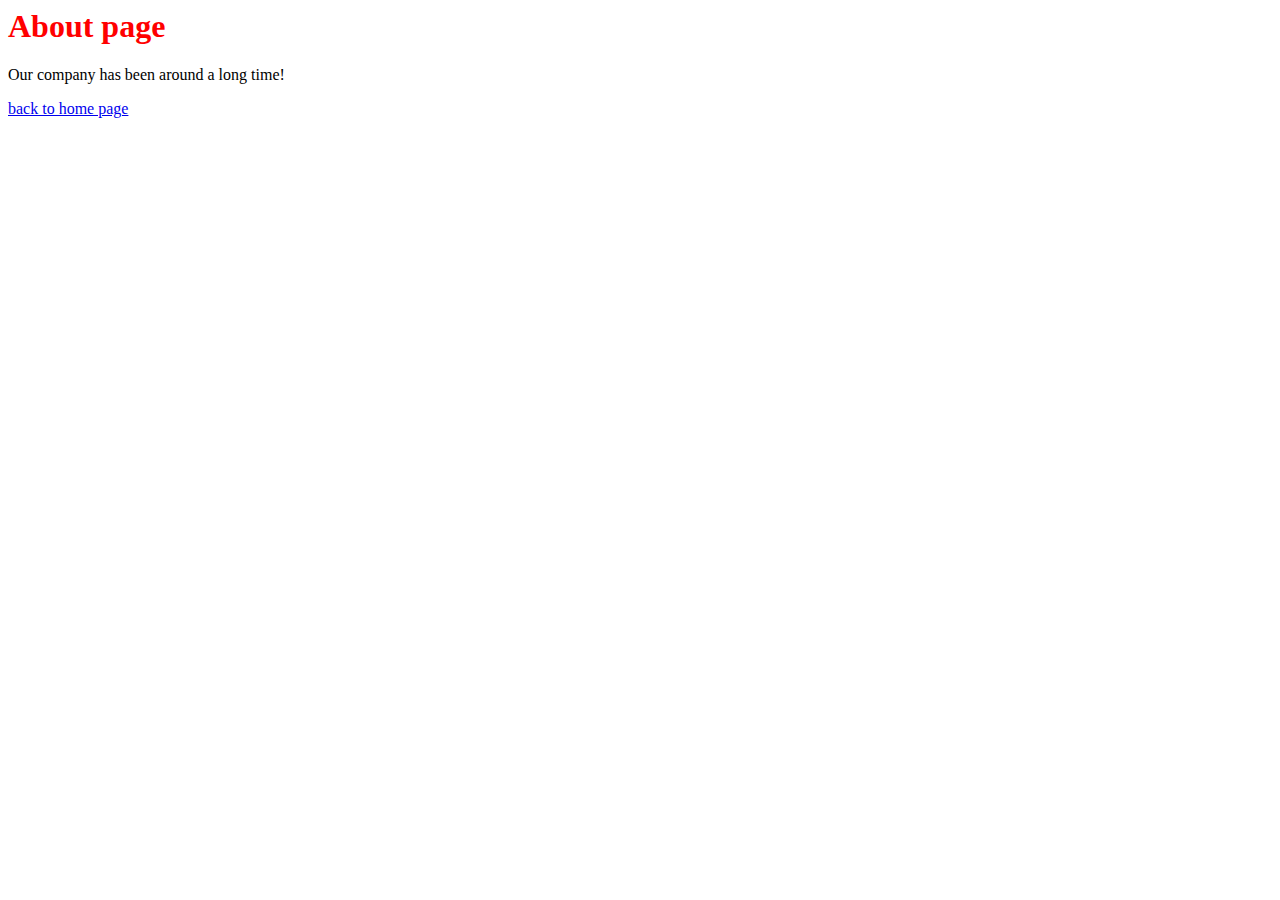
==== about.html @ 91cf86a3 "Initial creation of repo" ====
<html lang="en">
<head>
    <meta charset="UTF-8">
    <meta name="viewport" content="width=device-width, initial-scale=1.0">
    <title>GB TEST!!!</title>
    <link rel="stylesheet" href="style.css">
</head>
<body>
    <h1>About page</h1>
    <p>Our company has been around a long time!</p>
    <p><a href="index.html">back to home page</a></p>
</body>
</html>
---- style.css ----
h1 {
    color: red;
}

.photos img {
    width: 100%;
}

.photos {
    display:grid;
    grid-template-columns: 1fr 1fr 1fr;
    grid-column-gap: 50px;
}
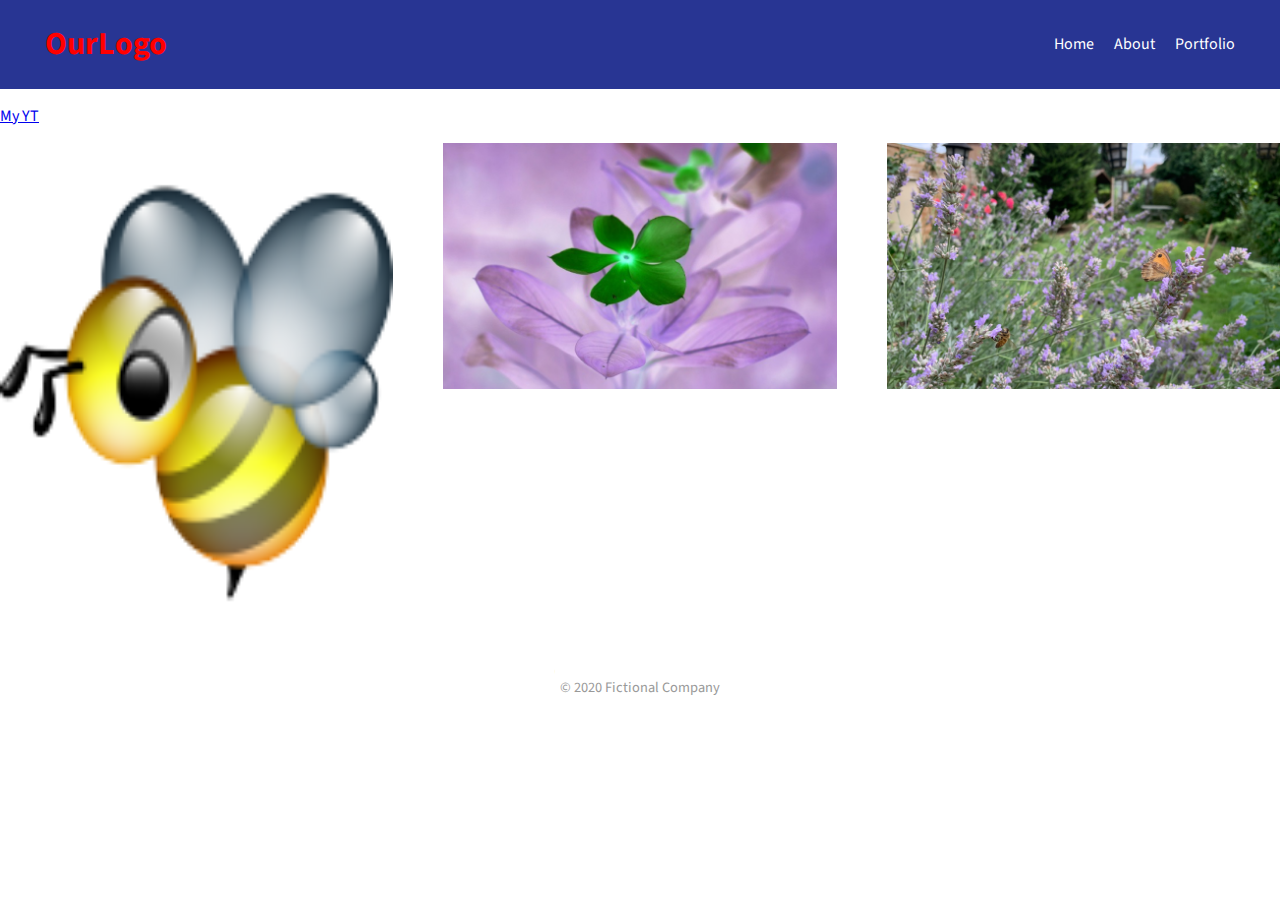
==== commit 572f2e2a: "Updates" ====
--- a/about.html
+++ b/about.html
@@ -4,10 +4,28 @@
     <meta name="viewport" content="width=device-width, initial-scale=1.0">
     <title>GB TEST!!!</title>
     <link rel="stylesheet" href="style.css">
+    <link href="https://fonts.googleapis.com/css2?family=Source+Sans+Pro:ital,wght@0,400;0,700;1,400&display=swap" rel="stylesheet">
 </head>
 <body>
-    <h1>About page</h1>
-    <p>Our company has been around a long time!</p>
-    <p><a href="index.html">back to home page</a></p>
+    <div class="header">
+      <h1>OurLogo</h1>
+      <ul class="nav">
+        <li><a href="index.html">Home</a></li>
+        <li><a href="about.html">About</a></li>
+        <li><a href="#">Portfolio</a></li>
+      </ul>
+    </div>
+    <p><a target="_blank" href="https://www.youtube.com/channel/UCHEeuPi3G2te_Ej5ULawiZg">My YT</a></p>
+    <div class="photos">
+        <img height="500px" src="images/bee.ico" alt="bbbbbbbbbb">
+        <img src="images/flower 1.jpg" alt="flower">
+        <img src="images/lavender_small.jpg" alt="lavender">
+    </div>
+    
+    <div class="footer">
+      <p>&copy; 2020 Fictional Company</p>
+    </div>
 </body>
-</html>+</html>
+
+
--- a/style.css
+++ b/style.css
@@ -1,3 +1,106 @@
+body {
+    margin: 0;
+    font-family: "Source Sans Pro", sans-serif;
+  }
+  
+  .header {
+    padding: 0 45px;
+    background-color: #283593;
+    color: #FFF;
+    display: flex;
+    justify-content: space-between;
+    align-items: center;
+    flex-wrap: wrap;
+  }
+  
+  .nav a {
+    color: #FFF;
+    text-decoration: none;
+    display: block;
+    transition: all 0.3s ease-out;
+  }
+  
+  .nav a:hover {
+    color: #c5cae9;
+    transform: rotate(6deg);
+  }
+  
+  .nav {
+    list-style: none;
+    margin: 0;
+    padding: 0;
+    display: flex;
+  }
+  
+  .nav li {
+    margin-left: 20px;
+  }
+  
+  .hero {
+    background-color: #c5cae9;
+    padding: 60px 45px;
+    display: flex;
+    justify-content: center;
+  }
+  
+  .hero-inner {
+    max-width: 760px;
+  }
+  
+  .hero h1 {
+    font-weight: normal;
+    font-size: 4rem;
+    margin: 0;
+  }
+  
+  .hero p {
+    font-size: 1.18rem;
+    line-height: 1.6;
+  }
+  
+  .button {
+    background-color: #3949ab;
+    color: #FFF;
+    text-decoration: none;
+    padding: 12px 20px;
+    border-radius: 8px;
+    font-size: 1.18rem;
+    display: inline-block;
+  }
+  
+  .features {
+    background-color: #e8eaf6;
+    padding: 60px 45px;
+  }
+  
+  .features-inner {
+    max-width: 1200px;
+    margin: 0 auto;
+    display: grid;
+    grid-template-columns: repeat(auto-fit, minmax(300px, 1fr));
+    grid-column-gap: 45px;
+    grid-row-gap: 45px;
+  }
+  
+  .featured-item h3 {
+    color: #283593;
+    font-size: 1.5rem;
+    font-weight: normal;
+    margin: 0;
+  }
+  
+  .featured-item p {
+    margin: 0;
+    line-height: 1.6;
+    color: #333;
+  }
+  
+  .footer {
+    text-align: center;
+    padding: 20px 0;
+    color: #999;
+    font-size: .9rem;
+  }
 h1 {
     color: red;
 }
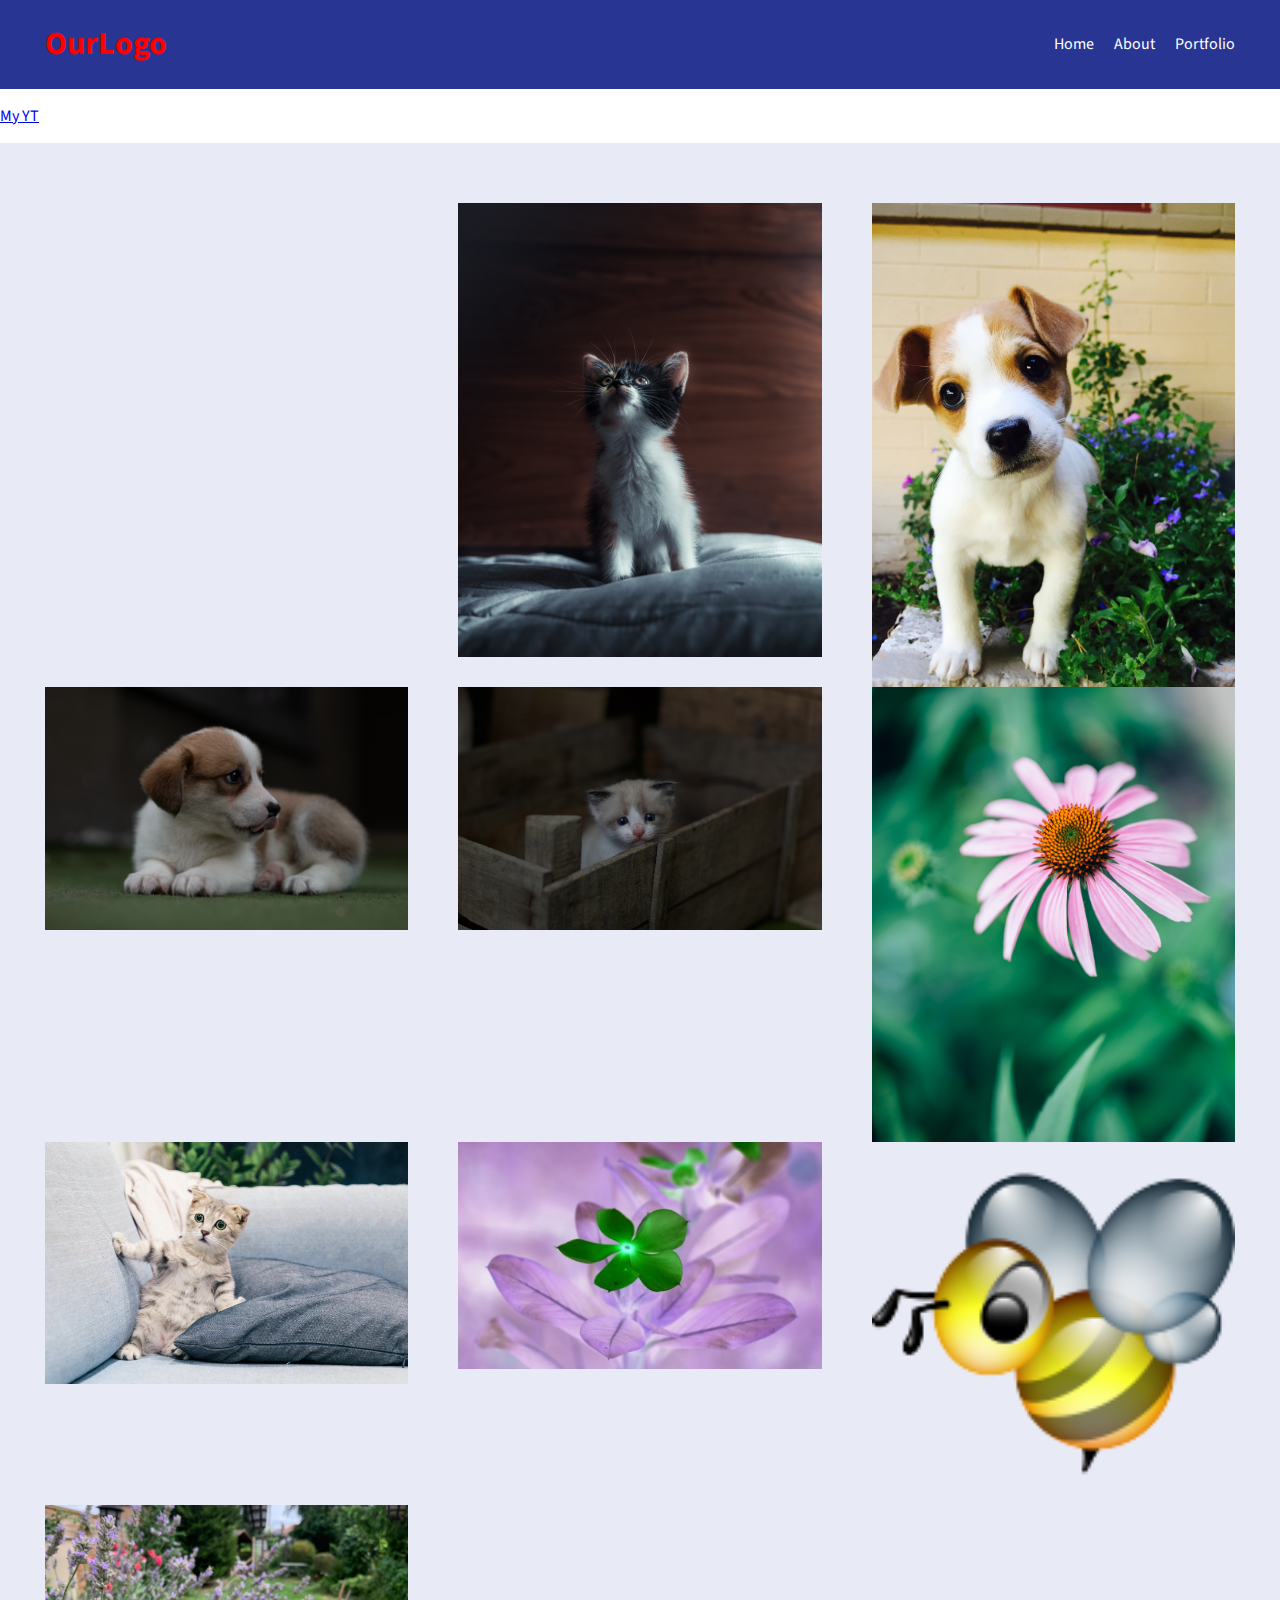
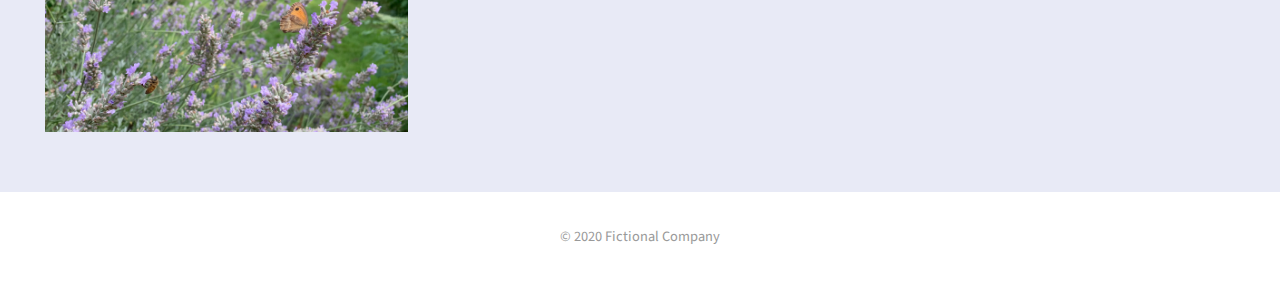
==== commit c26f0532: "Added images and better viewer" ====
--- a/about.html
+++ b/about.html
@@ -16,10 +16,18 @@
       </ul>
     </div>
     <p><a target="_blank" href="https://www.youtube.com/channel/UCHEeuPi3G2te_Ej5ULawiZg">My YT</a></p>
-    <div class="photos">
-        <img height="500px" src="images/bee.ico" alt="bbbbbbbbbb">
-        <img src="images/flower 1.jpg" alt="flower">
-        <img src="images/lavender_small.jpg" alt="lavender">
+    <div class="photos features">
+        <div class="features-inner"></div>
+            <img src="images/ardi-evans-BdmtjJ4sjOQ-unsplash.jpg" alt="kitty1">
+            <img src="images/david-clarke-sVtcRzphxbk-unsplash.jpg" alt="poochy1">
+            <img src="images/dong-cheng-u8bLZX6q3E4-unsplash.jpg" alt="puppy2">
+            <img src="images/george-bonev-EcBBbfNpeYA-unsplash.jpg" alt="kitty3">
+            <img src="images/kyle-cleveland-eQ7LC6THLzI-unsplash.jpg" alt="flower2">
+            <img src="images/tran-mau-tri-tam--81lVsfM4gQ-unsplash.jpg" alt="kitty2">
+            <img src="images/flower 1.jpg" alt="flower1">
+            <img src="images/bee.ico" alt="bbbbbbbbbb">
+            <img src="images/lavender_small.jpg" alt="lavender">
+        </div>
     </div>
     
     <div class="footer">
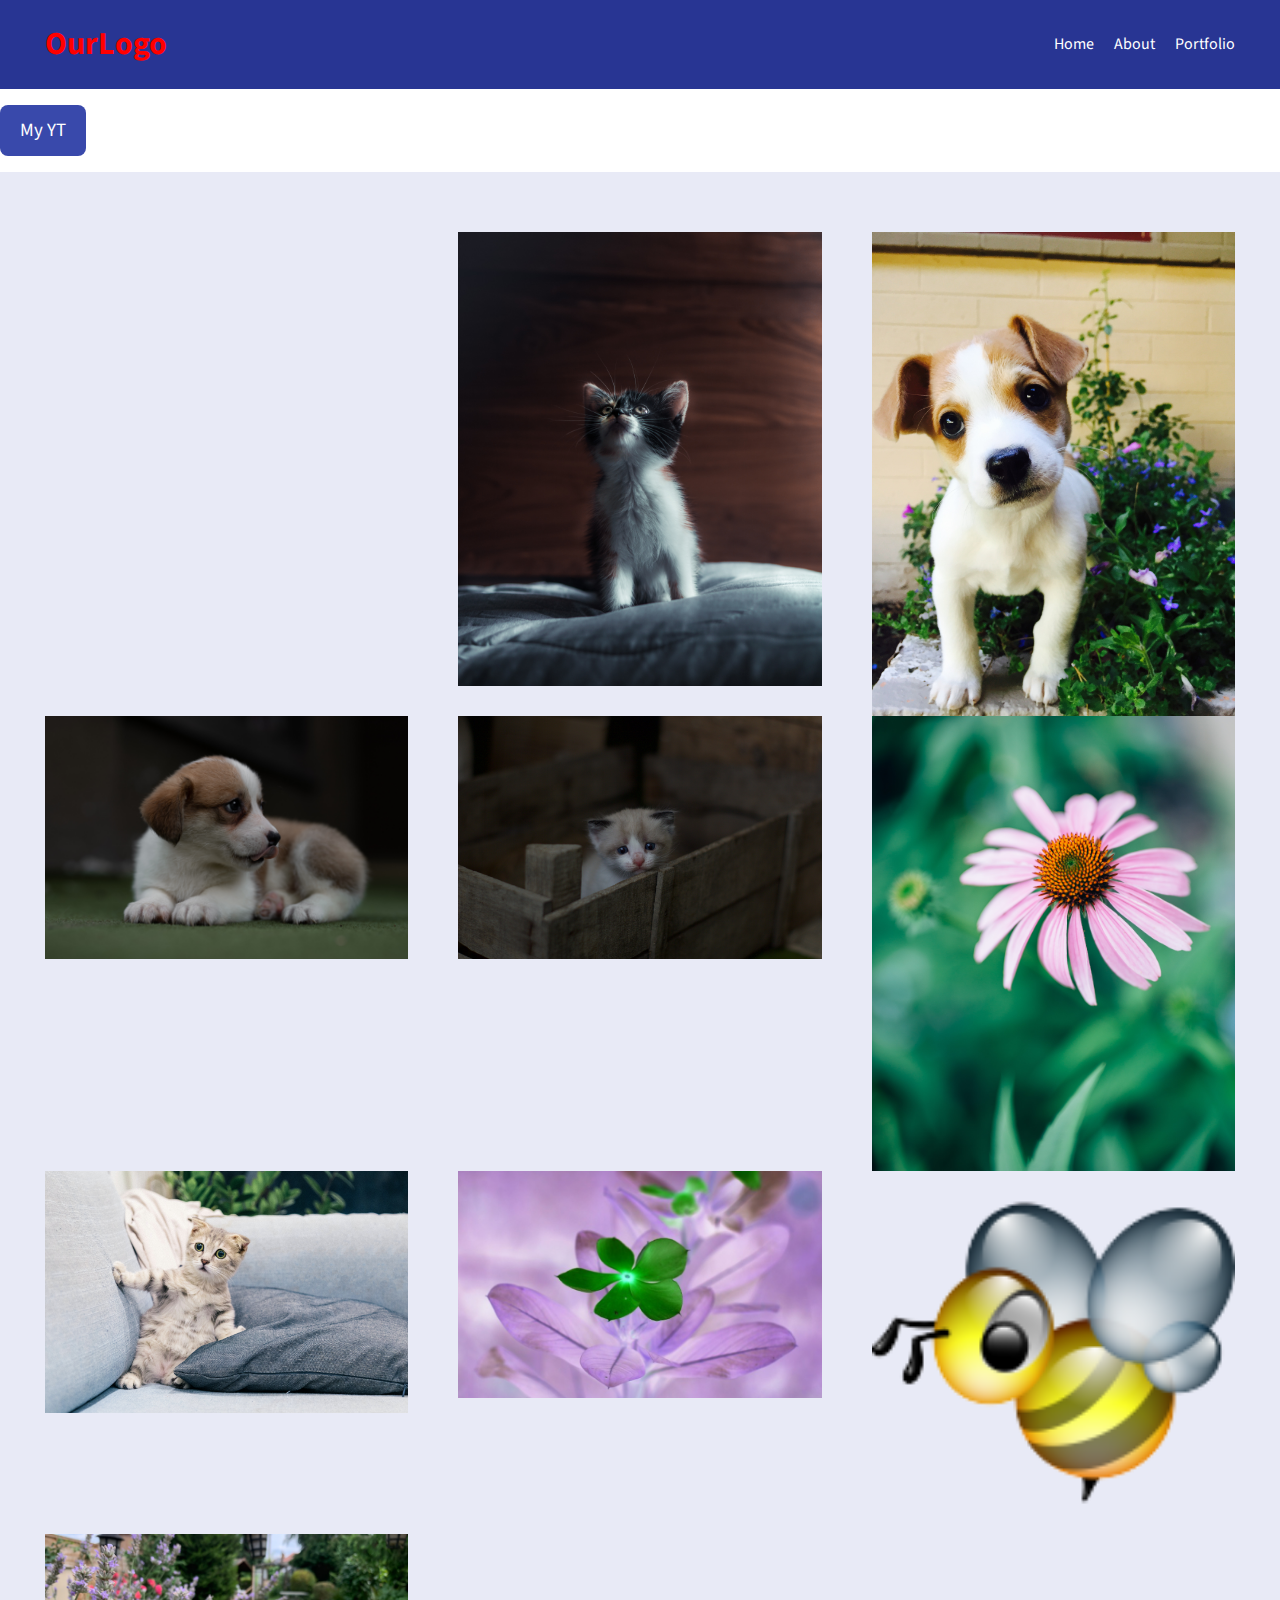
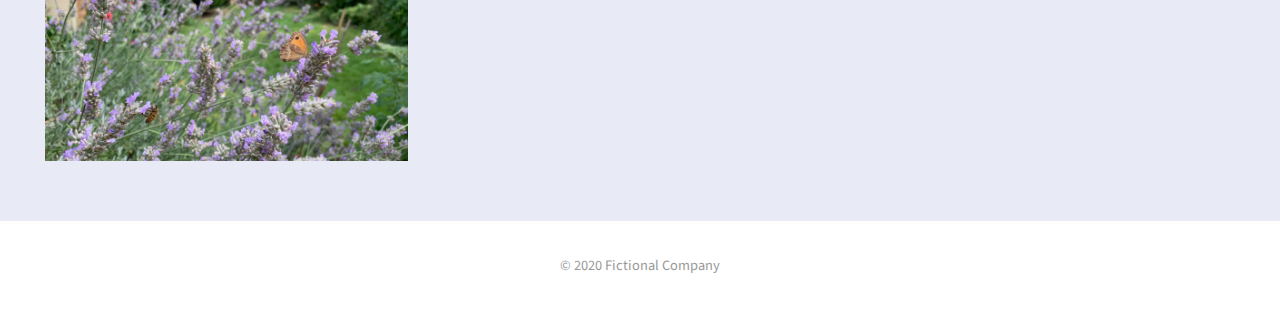
==== commit 194bddb6: "Img display changes" ====
--- a/about.html
+++ b/about.html
@@ -15,7 +15,7 @@
         <li><a href="#">Portfolio</a></li>
       </ul>
     </div>
-    <p><a target="_blank" href="https://www.youtube.com/channel/UCHEeuPi3G2te_Ej5ULawiZg">My YT</a></p>
+    <p><a class=button target="_blank" href="https://www.youtube.com/channel/UCHEeuPi3G2te_Ej5ULawiZg">My YT</a></p>
     <div class="photos features">
         <div class="features-inner"></div>
             <img src="images/ardi-evans-BdmtjJ4sjOQ-unsplash.jpg" alt="kitty1">
--- a/style.css
+++ b/style.css
@@ -78,8 +78,12 @@
     margin: 0 auto;
     display: grid;
     grid-template-columns: repeat(auto-fit, minmax(300px, 1fr));
-    grid-column-gap: 45px;
-    grid-row-gap: 45px;
+    grid-column-gap: 25px;
+    grid-row-gap: 25px;
+  }
+
+  .features-inner img {
+      max-width: 275px;
   }
   
   .featured-item h3 {
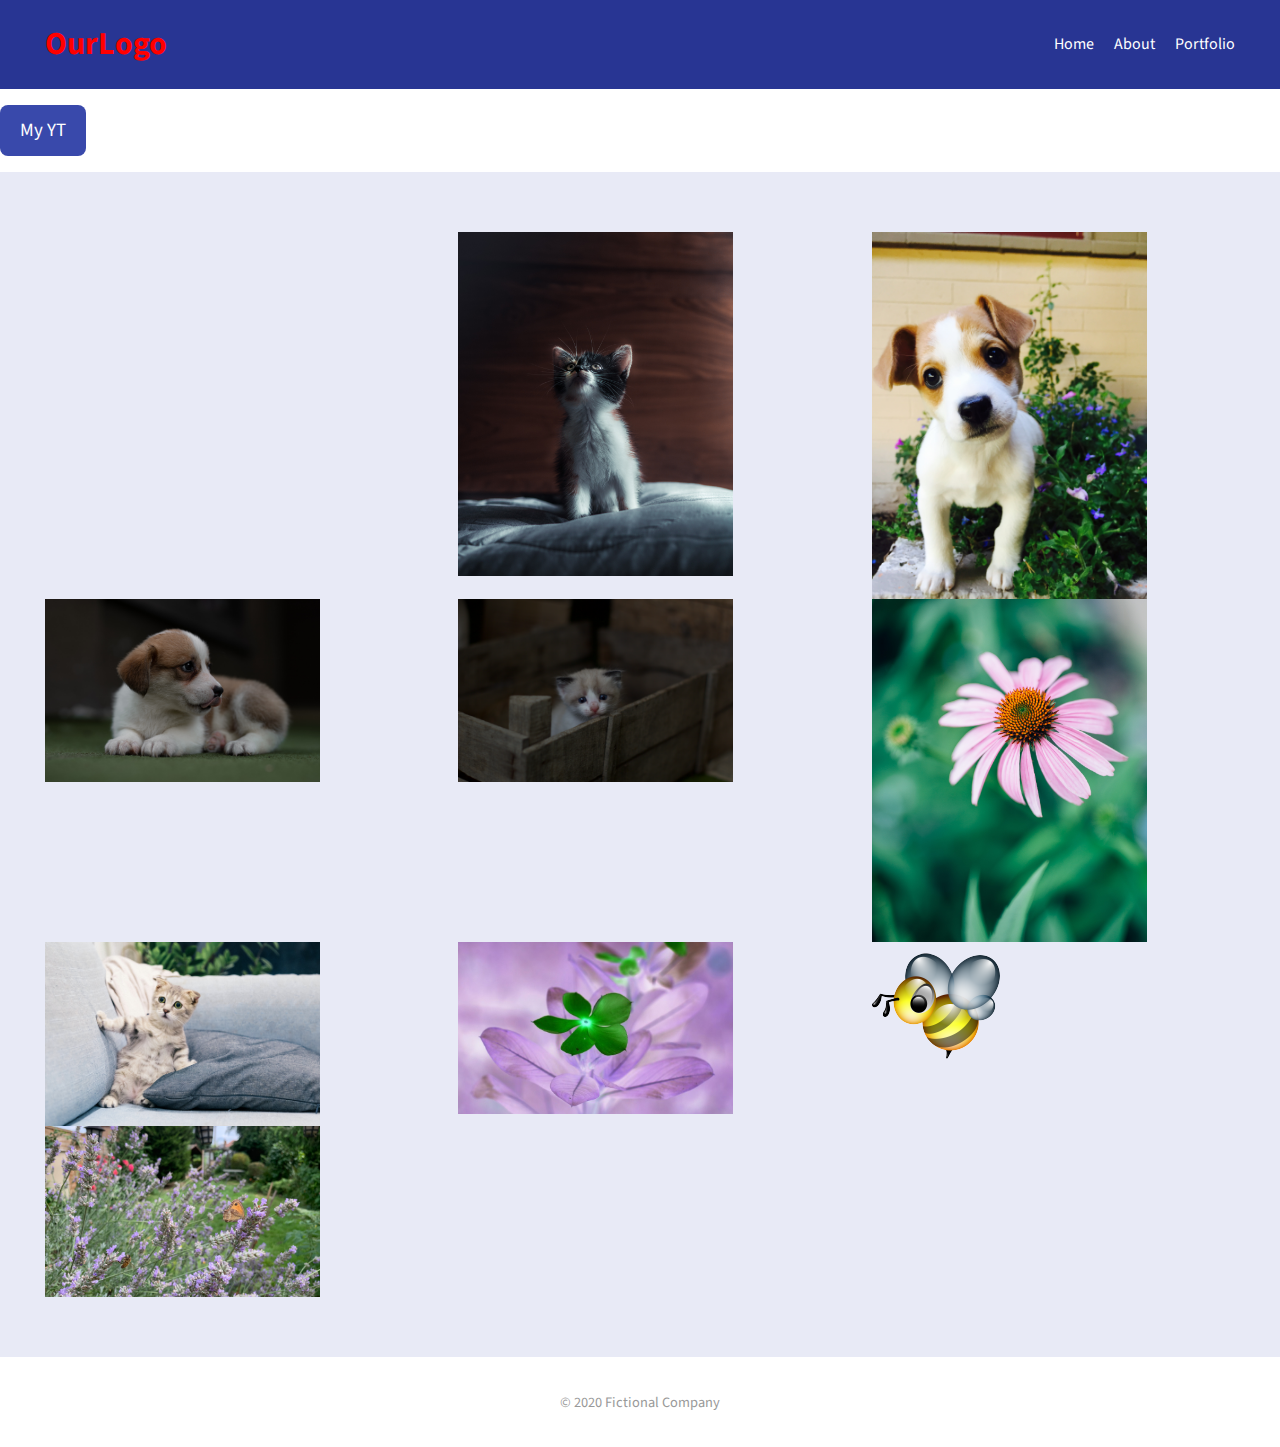
==== commit c9f7e797: "Add portfolio page" ====
--- a/about.html
+++ b/about.html
@@ -12,7 +12,7 @@
       <ul class="nav">
         <li><a href="index.html">Home</a></li>
         <li><a href="about.html">About</a></li>
-        <li><a href="#">Portfolio</a></li>
+        <li><a href="portfolio.html">Portfolio</a></li>
       </ul>
     </div>
     <p><a class=button target="_blank" href="https://www.youtube.com/channel/UCHEeuPi3G2te_Ej5ULawiZg">My YT</a></p>
--- a/style.css
+++ b/style.css
@@ -82,10 +82,6 @@
     grid-row-gap: 25px;
   }
 
-  .features-inner img {
-      max-width: 275px;
-  }
-  
   .featured-item h3 {
     color: #283593;
     font-size: 1.5rem;
@@ -110,11 +106,23 @@
 }
 
 .photos img {
-    width: 100%;
+    max-width: 275px;
 }
 
 .photos {
     display:grid;
     grid-template-columns: 1fr 1fr 1fr;
     grid-column-gap: 50px;
+}
+
+.section {
+  padding: 100px 20px;
+}
+
+.container {
+  max-width: 700px;
+  margin: 0 auto;
+  background-color: #FFF;
+  padding: 50px 80px;
+  box-shadow: 0 15px 35px rgb(50 50 93 / 10%), 0 5px 15px rgb(0 0 0 / 7%);
 }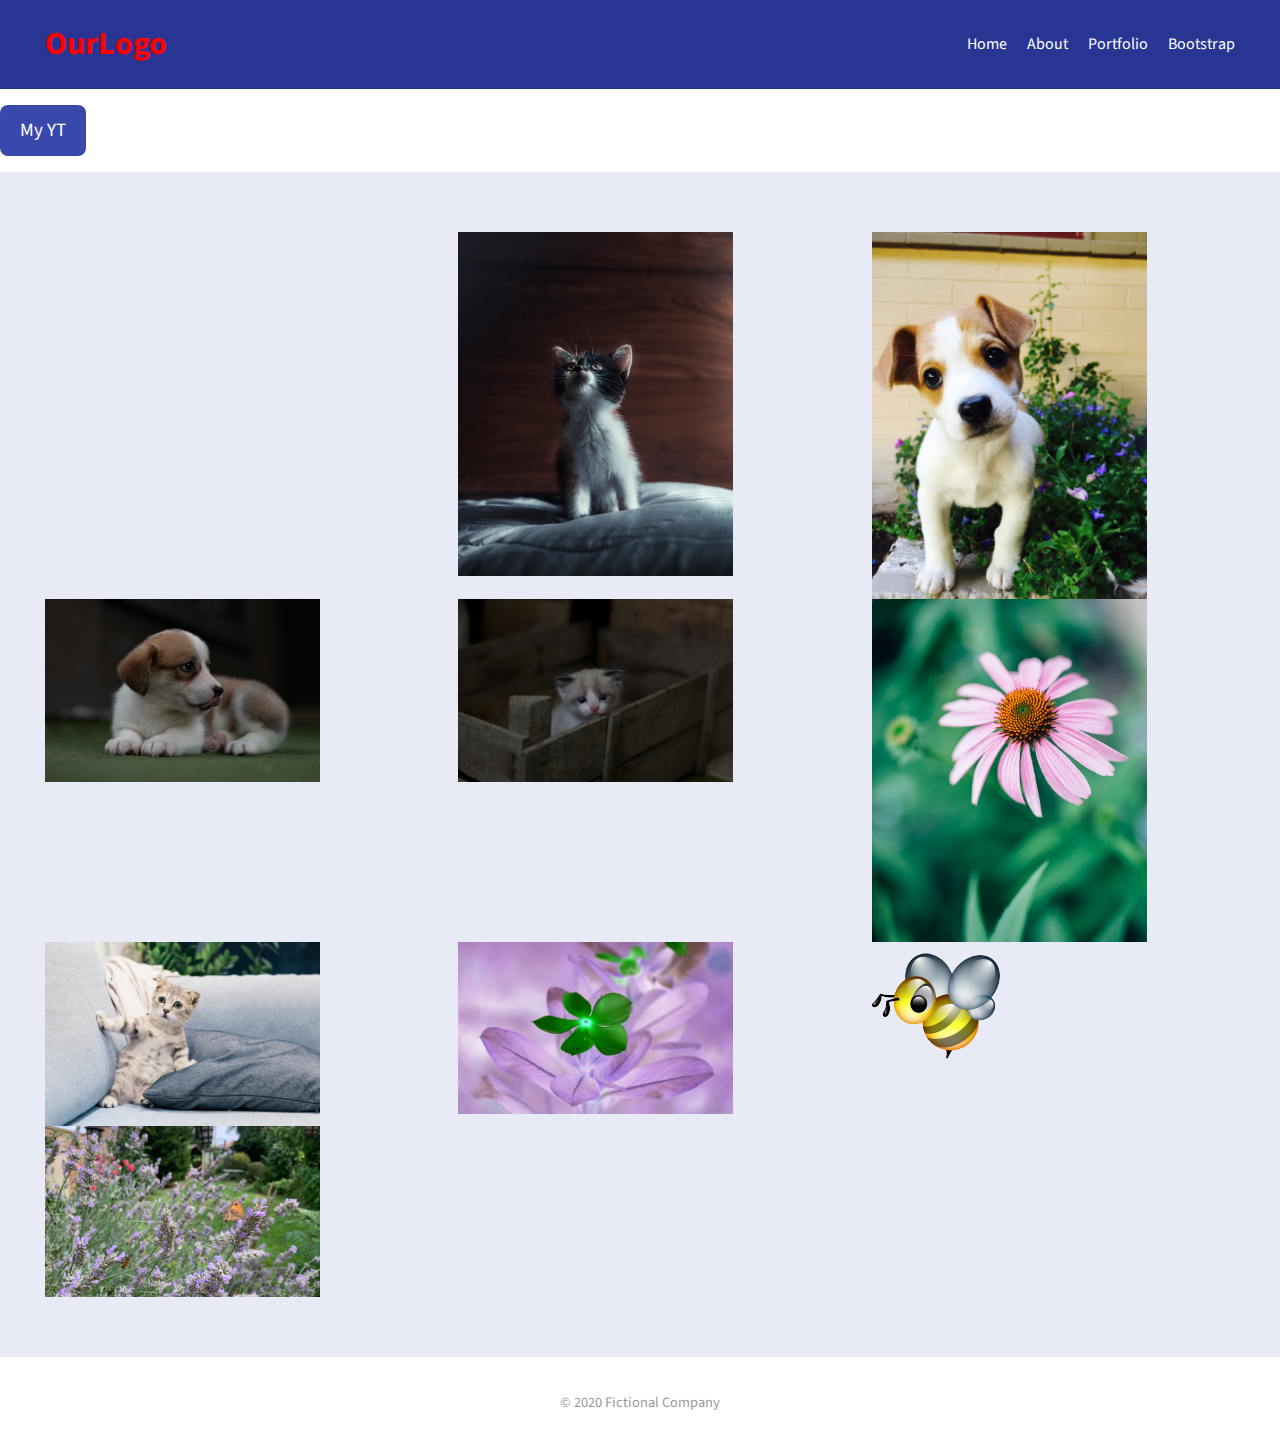
==== commit 21a128fd: "Bootstrap added" ====
--- a/about.html
+++ b/about.html
@@ -13,6 +13,7 @@
         <li><a href="index.html">Home</a></li>
         <li><a href="about.html">About</a></li>
         <li><a href="portfolio.html">Portfolio</a></li>
+        <li><a href="bootstrap.html">Bootstrap</a></li>
       </ul>
     </div>
     <p><a class=button target="_blank" href="https://www.youtube.com/channel/UCHEeuPi3G2te_Ej5ULawiZg">My YT</a></p>
--- a/style.css
+++ b/style.css
@@ -117,6 +117,8 @@
 
 .section {
   padding: 100px 20px;
+  position: relative;
+  overflow: hidden;
 }
 
 .container {
@@ -125,4 +127,46 @@
   background-color: #FFF;
   padding: 50px 80px;
   box-shadow: 0 15px 35px rgb(50 50 93 / 10%), 0 5px 15px rgb(0 0 0 / 7%);
+}
+
+.shapes {
+  -webkit-transform: skewY(-12deg);
+  transform: skewY(-18deg);
+  z-index: -1;
+  position: absolute;
+  top: 0;
+  bottom: 0;
+  left: 0;
+  right: 0;
+  opacity: .3;
+}
+
+.shape-one {
+  position: absolute;
+  top: 100;
+  left: 0;
+  right: 10%;
+  background: linear-gradient(180deg, #FFFFFF 0%, rgba(255, 255, 255, 0) 100%), #11059E;
+  mix-blend-mode: darken;
+  height: 90px;
+}
+
+.shape-two {
+  position: absolute;
+  top: 180;
+  left: 5%;
+  right: 5%;
+  background: linear-gradient(180deg, #FFFFFF 0%, rgba(255, 255, 255, 0) 100%), #F00000;
+  mix-blend-mode: darken;
+  height: 90px;
+}
+
+.shape-three {
+  position: absolute;
+  top: 260;
+  left: 10%;
+  right: 0%;
+  background: linear-gradient(180deg, #FFFFFF 0%, rgba(255, 255, 255, 0) 100%), #008F17;
+  mix-blend-mode: darken;
+  height: 90px;
 }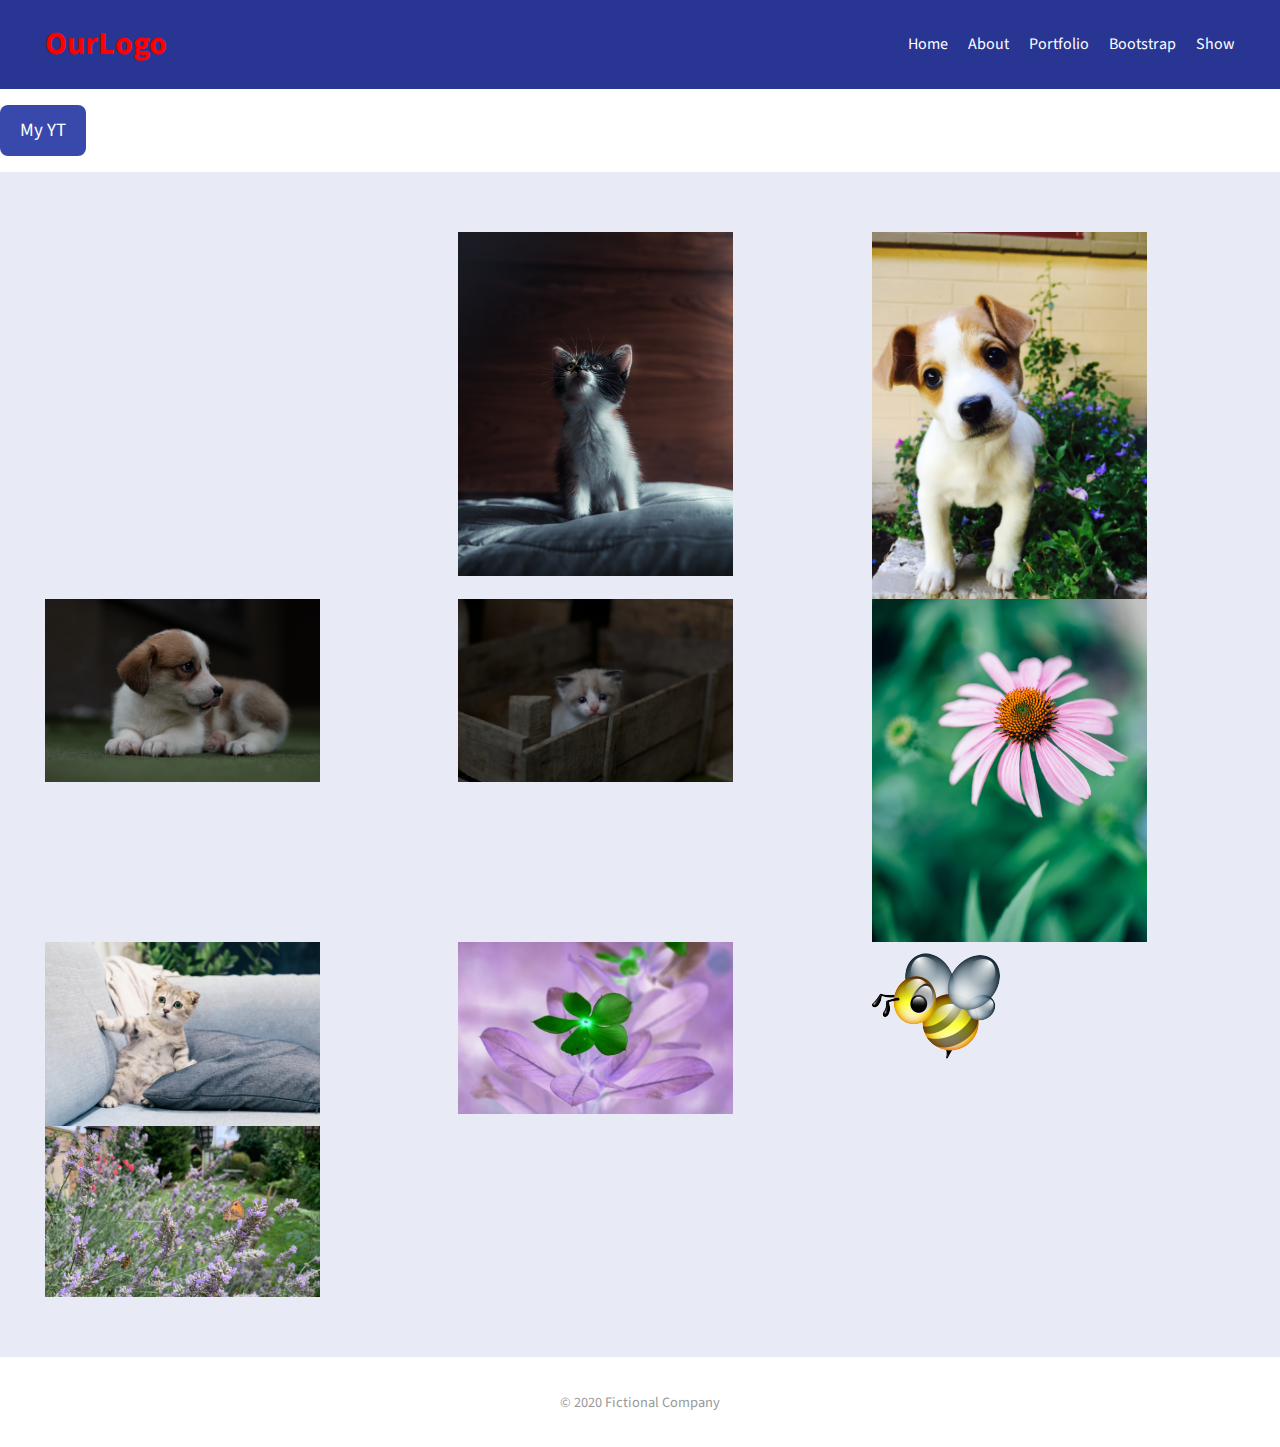
==== commit 08e0f37e: "show added" ====
--- a/about.html
+++ b/about.html
@@ -14,6 +14,7 @@
         <li><a href="about.html">About</a></li>
         <li><a href="portfolio.html">Portfolio</a></li>
         <li><a href="bootstrap.html">Bootstrap</a></li>
+        <li><a href="show.html">Show</a></li>
       </ul>
     </div>
     <p><a class=button target="_blank" href="https://www.youtube.com/channel/UCHEeuPi3G2te_Ej5ULawiZg">My YT</a></p>
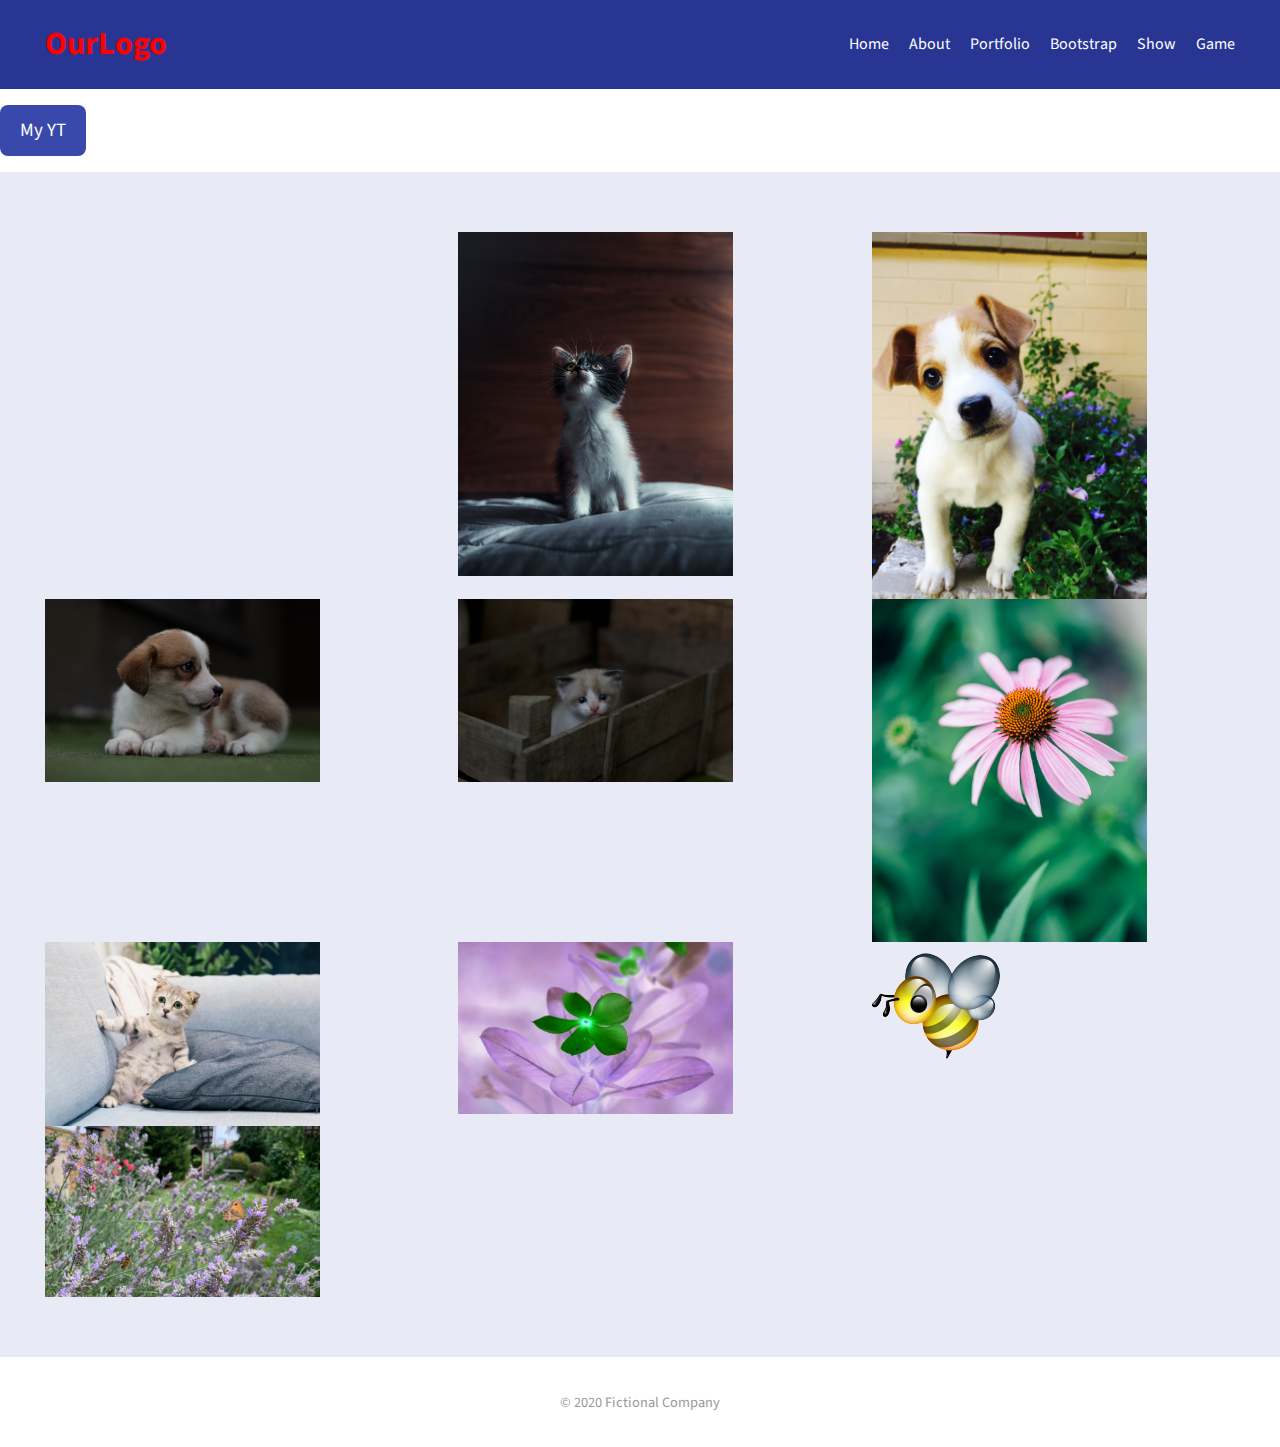
==== commit b6aad6e3: "Game code added" ====
--- a/about.html
+++ b/about.html
@@ -15,6 +15,7 @@
         <li><a href="portfolio.html">Portfolio</a></li>
         <li><a href="bootstrap.html">Bootstrap</a></li>
         <li><a href="show.html">Show</a></li>
+        <li><a href="game.html">Game</a></li>
       </ul>
     </div>
     <p><a class=button target="_blank" href="https://www.youtube.com/channel/UCHEeuPi3G2te_Ej5ULawiZg">My YT</a></p>
--- a/style.css
+++ b/style.css
@@ -169,4 +169,126 @@
   background: linear-gradient(180deg, #FFFFFF 0%, rgba(255, 255, 255, 0) 100%), #008F17;
   mix-blend-mode: darken;
   height: 90px;
-}+}
+
+.app {
+  height: 100%;
+  width: 100%;
+  display: flex;
+  flex-direction: column;
+}
+
+.slideShow {
+  flex: 1;
+  background-color: #333;
+  position: relative;
+  overflow: hidden;
+}
+
+.appHead {
+  text-align: center;
+  margin: 0 0 20px 0;
+}
+
+.appHead select {
+  font-size: 1rem;
+}
+
+.slide {
+  position: absolute;
+  top: 0;
+  bottom: 0;
+  left: 0;
+  right: 0;
+  background-repeat: no-repeat;
+  background-size: contain;
+  background-position: center center;
+  opacity: 0;
+  transform: scaleX(1);
+  transition: all .9s ease-out;
+}
+
+.slide:nth-last-child(2) {
+  opacity: 1;
+  transform: scale(1.08);
+}
+
+.boxes {
+  display: flex;
+  width: 100%;
+}
+
+.progress {
+  border: 1px solid #c7c7c7;
+  border-right: none;
+  position: relative;
+}
+
+.progress-inner {
+  position: absolute;
+  top: 0;
+  bottom: 0;
+  width:100%;
+  background-color: #7ecc00;
+  opacity: .57;
+  transform: scaleX(0);
+  transform-origin: center left;
+  transition: transform .5s ease-out;
+}
+
+.box {
+  height: 40px;
+  border-right: 1px solid #c7c7c7;
+  flex: 1;
+}
+
+.overlay {
+  position: fixed;
+  top: 0;
+  bottom: 0;
+  left: 0;
+  right: 0;
+  background-color: rgba(132, 145, 170, 0.82);
+  display: flex;
+  justify-content: center;
+  align-items: center;
+  opacity: 0;
+  visibility: hidden;
+  transition: all .3s ease-out;
+  transform: scale(1.2);
+}
+
+body.overlay-is-open .overlay {
+  opacity: 1;
+  visibility: visible;
+  transform: scale(1);
+}
+
+body.overlay-is-open .main-ui {
+  filter: blur(4px);
+}
+
+@keyframes showError {
+  50% {
+    color: red;
+    transform: scale(1.2);
+  }
+  100% {
+    color: #333;
+    transform: scale(1);
+  }
+  
+}
+
+.animate-wrong {
+  animation: .5s showError;
+}
+
+.problem {
+  text-align: center;
+  font-size: 6em;
+}
+
+.main-ui {
+  text-align: center;
+}
